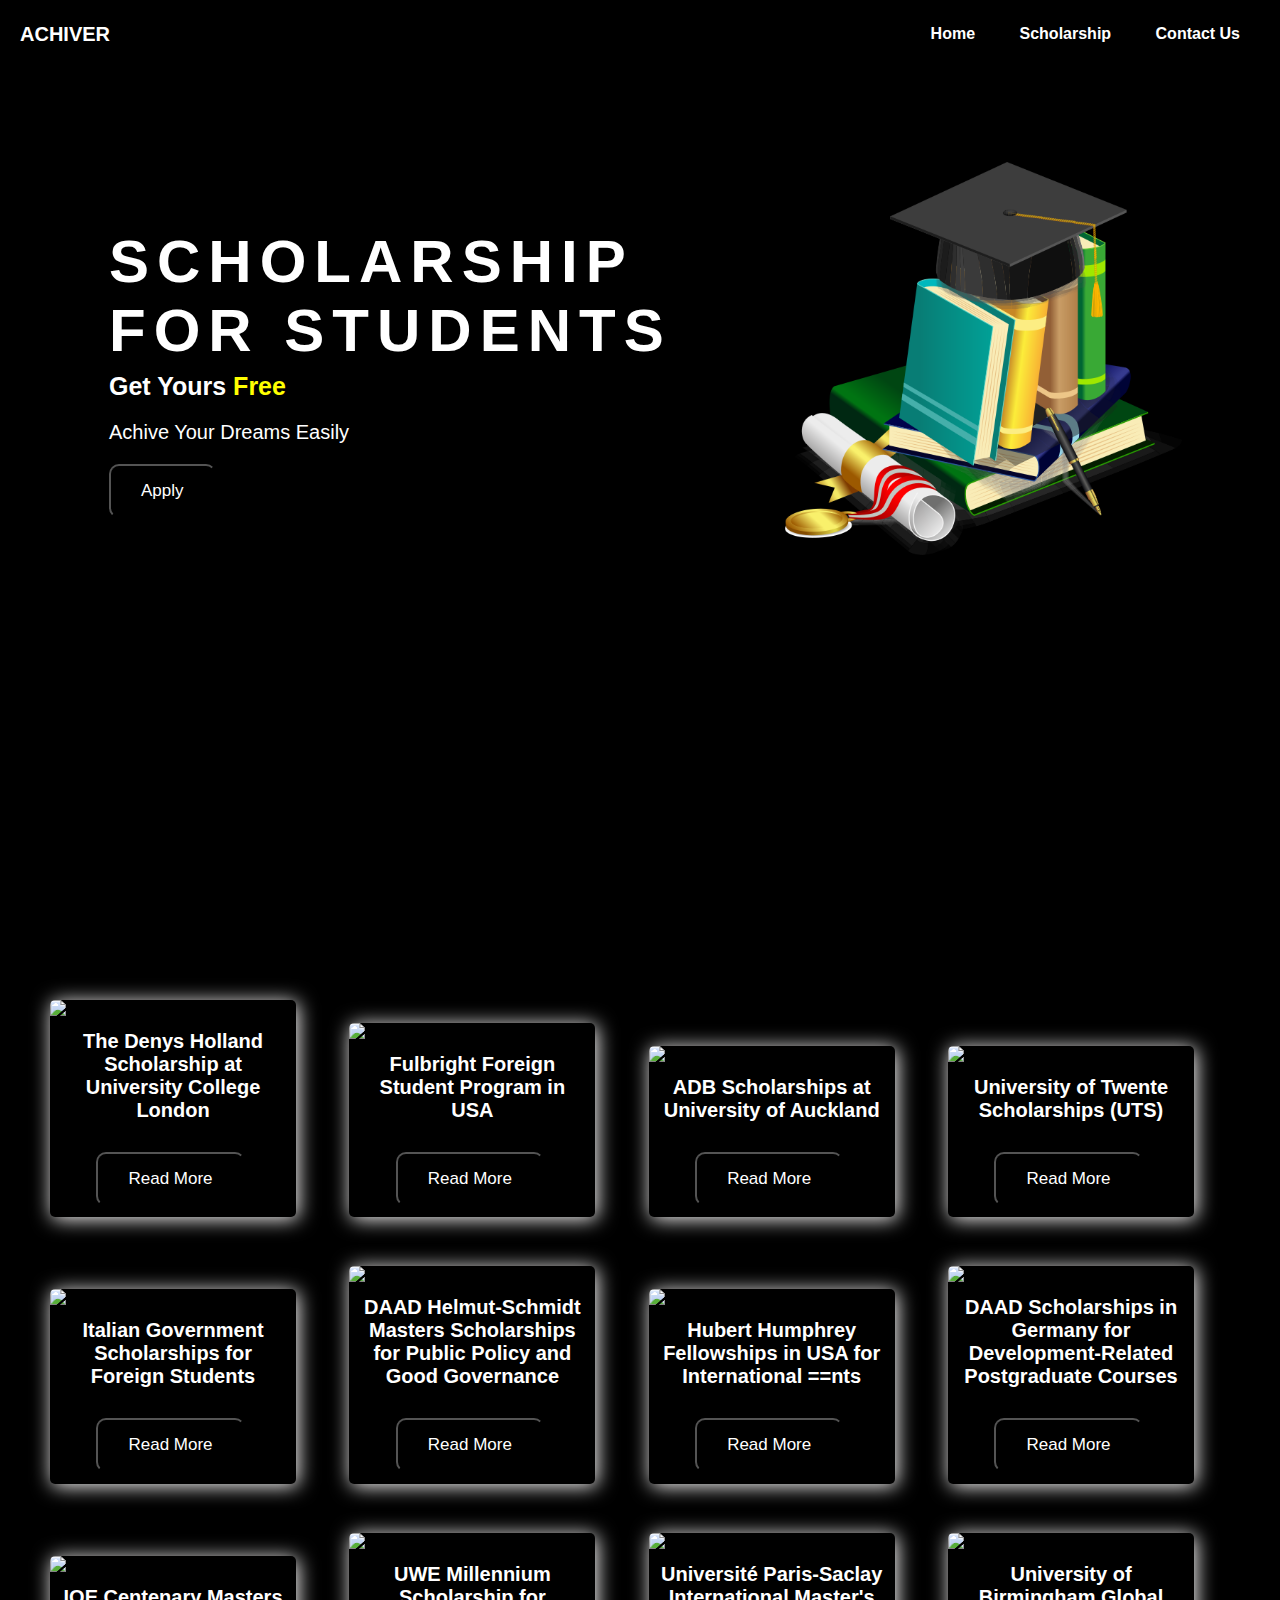
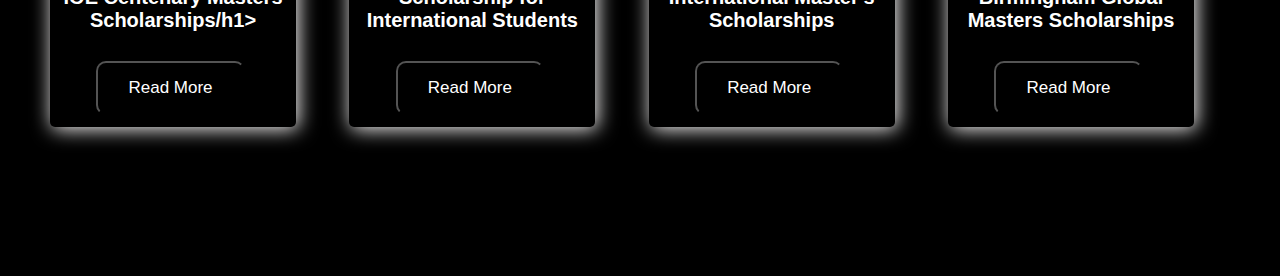
==== index.html @ 5ccf2d39 "Add files via upload" ====
<!DOCTYPE html>
<html lang="en">
<head>
    <meta charset="UTF-8">
    <meta http-equiv="X-UA-Compatible" content="IE=edge">
    <meta name="viewport" content="width=device-width, initial-scale=1.0">
    <title>ACHIVER</title>
    <link rel="stylesheet" href="style.css">
</head>
<body> 
   <section id="home">
      <header>
         <h1>ACHIVER</h1>
         <nav>
            <li><a href="#home">Home</a></li>
            <li><a href="#card">Scholarship</a></li>
            <li><a href="https://forms.gle/FqSsQcd9R3EGb4GbA">Contact Us</a></li>
         </nav>
      </header>

   
      <div class="main">
         <div class="content">
               <h1>SCHOLARSHIP FOR STUDENTS</h1>
               <h3>Get Yours <span>Free</span></h3>
               <p>Achive Your Dreams Easily</p>
               
               <a href="#card"><button>Apply</button></a>
         </div>
         <div class="image1">
               <img src= "img.png" alt="book and pens">
         </div>
      </div>
   </section>
   
   <section id="card">
        <div class="main2">

            <!--cards -->
           
            <div class="card">
               <div class="image">
                  <img src="C:\My folder\HNDIT\sem 2\ICT Group project\Project\Rifna\pictures\pexels-craig-adderley-2566121.jpg">
               </div>
               <div class="title">
                  <h1> The Denys Holland Scholarship at University College London</h1>
               </div>
               <div class="des">
                  <p></p>
                  <a href="https://forms.gle/x8vrvVKydFJWg5id7"><button>Read More</button></a>
               </div>
            </div>

           <!--cards -->
           
            <div class="card">
               <div class="image">
                  <img src="C:\My folder\HNDIT\sem 2\ICT Group project\Project\Rifna\pictures\pexels-pixabay-247823.jpg">
               </div>
               <div class="title">
                  <h1>Fulbright Foreign Student Program in USA</h1>
               </div>
               <div class="des">
                  <p></p>
                  <a href="https://forms.gle/K141Pnxhgbjwf77E9"><button>Read More</button></a>
               </div>
            </div>

           <!--cards -->
           
            <div class="card">
               <div class="image">
                  <img src="C:\My folder\HNDIT\sem 2\ICT Group project\Project\Rifna\pictures\pexels-pixabay-207684.jpg">
               </div>
               <div class="title">
                  <h1>ADB Scholarships at University of Auckland</h1>
               </div>
               <div class="des">
                  <p></p>
                  <a href="https://forms.gle/eJCB7kLwJe9tC6fm9"><button>Read More</button></a>
               </div>
            </div>

           <!--cards -->
           
           <div class="card">
               <div class="image">
                  <img src="C:\My folder\HNDIT\sem 2\ICT Group project\Project\Rifna\pictures\pexels-pixabay-159213.jpg">
               </div>
               <div class="title">
                  <h1>University of Twente Scholarships (UTS)</h1>
               </div>
               <div class="des">
                  <p></p>
                  <a href="https://forms.gle/JPq25HngLewQghFS8"><button>Read More</button></a>
               </div>
           </div>

           <!--cards -->
           
           <div class="card">
               <div class="image">
                  <img src="C:\My folder\HNDIT\sem 2\ICT Group project\Project\Rifna\pictures\pexels-pixabay-159490.jpg">
               </div>
               <div class="title">
                  <h1>Italian Government Scholarships for Foreign Students</h1>
               </div>
               <div class="des">
                  <p></p>
                  <a href="https://forms.gle/JKptA4RVphsEEaKv7"><button>Read More</button></a>
               </div>
           </div>

           <!--cards -->
           
           <div class="card">
               <div class="image">
                  <img src="C:\My folder\HNDIT\sem 2\ICT Group project\Project\Rifna\pictures\pexels-pixabay-207692.jpg">
               </div>
               <div class="title">
                  <h1>DAAD Helmut-Schmidt Masters Scholarships for Public Policy and Good Governance</h1>
               </div>
               <div class="des">
                  <p></p>
                  <a href="https://forms.gle/eaFWjppP2NUsGxjd9"><button>Read More</button></a>
               </div>
           </div>

           <!--cards -->
           
           <div class="card"> 
               <div class="image">
                  <img src="C:\My folder\HNDIT\sem 2\ICT Group project\Project\Rifna\pictures\pexels-shoeb-khan-2973323.jpg">
               </div>
               <div class="title">
                  <h1>Hubert Humphrey Fellowships in USA for International ==nts</h1>
               </div>
               <div class="des">
                  <p></p>
                  <a href="https://forms.gle/k47ViGnQ2Jyd8R6Y6"><button>Read More</button></a>
               </div>
           </div>

           <!--cards -->
           
           <div class="card">
               <div class="image">
                  <img src="C:\My folder\HNDIT\sem 2\ICT Group project\Project\Rifna\pictures\pexels-matthis-volquardsen-2305098.jpg">
               </div>
               <div class="title">
                  <h1>DAAD Scholarships in Germany for Development-Related Postgraduate Courses</h1>
               </div>
               <div class="des">
                  <p></p>
                  <a href="https://forms.gle/6DfHxLEMcLcKURfH7"><button>Read More</button></a>
               </div>
           </div>
         <!--cards -->
           
            <div class="card">
               <div class="image">
                  <img src="C:\My folder\HNDIT\sem 2\ICT Group project\Project\Rifna\pictures\pexels-craig-adderley-2566121.jpg">
               </div>
               <div class="title">
                  <h1>IOE Centenary Masters Scholarships/h1>
               </div>
               <div class="des">
                  <p></p>
                  <a href="https://forms.gle/N9RzT3d1SdvV1Dzk9"><button>Read More</button></a>
               </div>
            </div>

           <!--cards -->
           
            <div class="card">
               <div class="image">
                  <img src="C:\My folder\HNDIT\sem 2\ICT Group project\Project\Rifna\pictures\pexels-pixabay-247823.jpg">
               </div>
               <div class="title">
                  <h1>UWE Millennium Scholarship for International Students</h1>
               </div>
               <div class="des">
                  <p></p>
                  <a href="https://forms.gle/FjS8UEMyVQNfQNfV9"><button>Read More</button></a>
               </div>
            </div>

           <!--cards -->
           
            <div class="card">
               <div class="image">
                  <img src="C:\My folder\HNDIT\sem 2\ICT Group project\Project\Rifna\pictures\pexels-pixabay-207684.jpg">
               </div>
               <div class="title">
                  <h1>Université Paris-Saclay International Master's Scholarships</h1>
               </div>
               <div class="des">
                  <p></p>
                  <a href="https://forms.gle/ArTeb3mCtB26G8mF7"><button>Read More</button></a>
               </div>
            </div>

           <!--cards -->
           
           <div class="card">
               <div class="image">
                  <img src="C:\My folder\HNDIT\sem 2\ICT Group project\Project\Rifna\pictures\pexels-pixabay-159213.jpg">
               </div>
               <div class="title">
                  <h1>University of Birmingham Global Masters Scholarships</h1>
               </div>
               <div class="des">
                  <p></p>
                  <a href="https://forms.gle/oREYivqZHuNFFX9x8"><button>Read More</button></a>
               </div>
           </div>
         </div>
      </section>    
    
</body>
</html>
---- style.css ----
*{
    margin: 0;
    padding: 0;
    box-sizing: border-box;
    cursor: pointer;
    font-family: sans-serif;
}

html{
    scroll-behavior: smooth;
}

body{
    width: 100%;
    min-height: 100vh;
    background: black;
    overflow-x: hidden;
    
}
header{
    position: fixed;
    top: 0;
    left: 0;
    width: 100%;
    display: flex;
    justify-content: space-between;
    color: white; 
    align-items: center;
    padding:15px 20px;
    background-color: black;
}
nav li{
    display: inline-block;
    margin: 10px 20px;
    font-weight: 600;
     
}
header nav li a{
    text-decoration: none;
    color: white;
   
}

section{
    width: 100%;
    height: 100vh;
    align-items: center;   
    
}
#home .main{
    display: flex;
    margin: 50px;  
}
.content{
    width: 60%;
    margin-top: 15%;
    margin-left: 5%;
    color: white;
}
.content h1{
    font-size: 60px;
    margin-bottom: 1%;
    letter-spacing: 8px;
}
.content h3{
    font-size: 25px;
    margin-bottom: 3%;
    font-family: Verdana, Geneva, Tahoma, sans-serif;
}
span{
    color: yellow;
}
.content p{
    font-size: 20px;
    margin-bottom: 3%;
    font-family: Verdana, Geneva, Tahoma, sans-serif;
}
button{
    margin-right: 5px;
    padding:15px 30px;
    background: transparent;
    color: white;
    font-size: 17px;
    border-radius: 10px;
}
button:hover{
    background: rgb(21, 0, 255);
}
.image1{
    width: 40%;
}
.image1 img{
    width: 25rem;
    margin-top: 25%;
}


   .main2{
    margin: 2%;
   }
   
   .card{
        width: 20%;
        display: inline-block;
        box-shadow: 2px 2px 20px rgb(254, 253, 253);
        border-radius: 5px; 
        margin: 2%;
       }
   
   .image img{
     width: 100%;
     border-top-right-radius: 5px;
     border-top-left-radius: 5px;
    }
   
   .title{
     text-align: center;
     padding: 10px;
     color: white; 
    }
   
   h1{
     font-size: 20px;
    }
   
   .des{
     padding: 2px;
     text-align: center;
     color: white;
     padding-top: 4%;
     border-bottom-right-radius: 5px;
     border-bottom-left-radius: 5px;
   }

   .des button{
    margin-top: 4%;
    margin-bottom: 4%;
   }
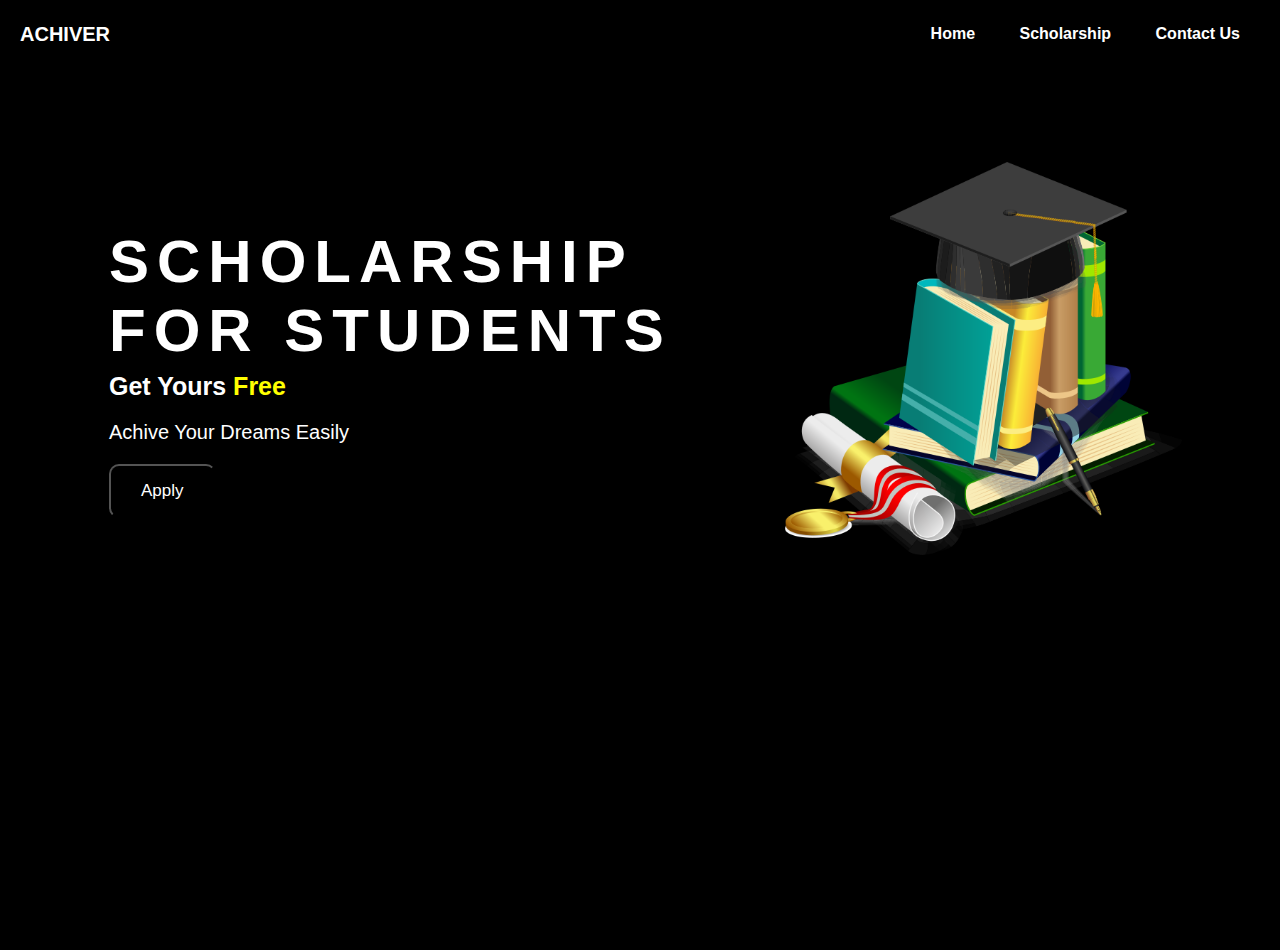
==== commit 9fd27645: "2nd update" ====
--- a/index.html
+++ b/index.html
@@ -31,191 +31,7 @@
                <img src= "img.png" alt="book and pens">
          </div>
       </div>
-   </section>
-   
-   <section id="card">
-        <div class="main2">
-
-            <!--cards -->
-           
-            <div class="card">
-               <div class="image">
-                  <img src="C:\My folder\HNDIT\sem 2\ICT Group project\Project\Rifna\pictures\pexels-craig-adderley-2566121.jpg">
-               </div>
-               <div class="title">
-                  <h1> The Denys Holland Scholarship at University College London</h1>
-               </div>
-               <div class="des">
-                  <p></p>
-                  <a href="https://forms.gle/x8vrvVKydFJWg5id7"><button>Read More</button></a>
-               </div>
-            </div>
-
-           <!--cards -->
-           
-            <div class="card">
-               <div class="image">
-                  <img src="C:\My folder\HNDIT\sem 2\ICT Group project\Project\Rifna\pictures\pexels-pixabay-247823.jpg">
-               </div>
-               <div class="title">
-                  <h1>Fulbright Foreign Student Program in USA</h1>
-               </div>
-               <div class="des">
-                  <p></p>
-                  <a href="https://forms.gle/K141Pnxhgbjwf77E9"><button>Read More</button></a>
-               </div>
-            </div>
-
-           <!--cards -->
-           
-            <div class="card">
-               <div class="image">
-                  <img src="C:\My folder\HNDIT\sem 2\ICT Group project\Project\Rifna\pictures\pexels-pixabay-207684.jpg">
-               </div>
-               <div class="title">
-                  <h1>ADB Scholarships at University of Auckland</h1>
-               </div>
-               <div class="des">
-                  <p></p>
-                  <a href="https://forms.gle/eJCB7kLwJe9tC6fm9"><button>Read More</button></a>
-               </div>
-            </div>
-
-           <!--cards -->
-           
-           <div class="card">
-               <div class="image">
-                  <img src="C:\My folder\HNDIT\sem 2\ICT Group project\Project\Rifna\pictures\pexels-pixabay-159213.jpg">
-               </div>
-               <div class="title">
-                  <h1>University of Twente Scholarships (UTS)</h1>
-               </div>
-               <div class="des">
-                  <p></p>
-                  <a href="https://forms.gle/JPq25HngLewQghFS8"><button>Read More</button></a>
-               </div>
-           </div>
-
-           <!--cards -->
-           
-           <div class="card">
-               <div class="image">
-                  <img src="C:\My folder\HNDIT\sem 2\ICT Group project\Project\Rifna\pictures\pexels-pixabay-159490.jpg">
-               </div>
-               <div class="title">
-                  <h1>Italian Government Scholarships for Foreign Students</h1>
-               </div>
-               <div class="des">
-                  <p></p>
-                  <a href="https://forms.gle/JKptA4RVphsEEaKv7"><button>Read More</button></a>
-               </div>
-           </div>
-
-           <!--cards -->
-           
-           <div class="card">
-               <div class="image">
-                  <img src="C:\My folder\HNDIT\sem 2\ICT Group project\Project\Rifna\pictures\pexels-pixabay-207692.jpg">
-               </div>
-               <div class="title">
-                  <h1>DAAD Helmut-Schmidt Masters Scholarships for Public Policy and Good Governance</h1>
-               </div>
-               <div class="des">
-                  <p></p>
-                  <a href="https://forms.gle/eaFWjppP2NUsGxjd9"><button>Read More</button></a>
-               </div>
-           </div>
-
-           <!--cards -->
-           
-           <div class="card"> 
-               <div class="image">
-                  <img src="C:\My folder\HNDIT\sem 2\ICT Group project\Project\Rifna\pictures\pexels-shoeb-khan-2973323.jpg">
-               </div>
-               <div class="title">
-                  <h1>Hubert Humphrey Fellowships in USA for International ==nts</h1>
-               </div>
-               <div class="des">
-                  <p></p>
-                  <a href="https://forms.gle/k47ViGnQ2Jyd8R6Y6"><button>Read More</button></a>
-               </div>
-           </div>
-
-           <!--cards -->
-           
-           <div class="card">
-               <div class="image">
-                  <img src="C:\My folder\HNDIT\sem 2\ICT Group project\Project\Rifna\pictures\pexels-matthis-volquardsen-2305098.jpg">
-               </div>
-               <div class="title">
-                  <h1>DAAD Scholarships in Germany for Development-Related Postgraduate Courses</h1>
-               </div>
-               <div class="des">
-                  <p></p>
-                  <a href="https://forms.gle/6DfHxLEMcLcKURfH7"><button>Read More</button></a>
-               </div>
-           </div>
-         <!--cards -->
-           
-            <div class="card">
-               <div class="image">
-                  <img src="C:\My folder\HNDIT\sem 2\ICT Group project\Project\Rifna\pictures\pexels-craig-adderley-2566121.jpg">
-               </div>
-               <div class="title">
-                  <h1>IOE Centenary Masters Scholarships/h1>
-               </div>
-               <div class="des">
-                  <p></p>
-                  <a href="https://forms.gle/N9RzT3d1SdvV1Dzk9"><button>Read More</button></a>
-               </div>
-            </div>
-
-           <!--cards -->
-           
-            <div class="card">
-               <div class="image">
-                  <img src="C:\My folder\HNDIT\sem 2\ICT Group project\Project\Rifna\pictures\pexels-pixabay-247823.jpg">
-               </div>
-               <div class="title">
-                  <h1>UWE Millennium Scholarship for International Students</h1>
-               </div>
-               <div class="des">
-                  <p></p>
-                  <a href="https://forms.gle/FjS8UEMyVQNfQNfV9"><button>Read More</button></a>
-               </div>
-            </div>
-
-           <!--cards -->
-           
-            <div class="card">
-               <div class="image">
-                  <img src="C:\My folder\HNDIT\sem 2\ICT Group project\Project\Rifna\pictures\pexels-pixabay-207684.jpg">
-               </div>
-               <div class="title">
-                  <h1>Université Paris-Saclay International Master's Scholarships</h1>
-               </div>
-               <div class="des">
-                  <p></p>
-                  <a href="https://forms.gle/ArTeb3mCtB26G8mF7"><button>Read More</button></a>
-               </div>
-            </div>
-
-           <!--cards -->
-           
-           <div class="card">
-               <div class="image">
-                  <img src="C:\My folder\HNDIT\sem 2\ICT Group project\Project\Rifna\pictures\pexels-pixabay-159213.jpg">
-               </div>
-               <div class="title">
-                  <h1>University of Birmingham Global Masters Scholarships</h1>
-               </div>
-               <div class="des">
-                  <p></p>
-                  <a href="https://forms.gle/oREYivqZHuNFFX9x8"><button>Read More</button></a>
-               </div>
-           </div>
-         </div>
-      </section>    
+   </section>    
     
 </body>
 </html>
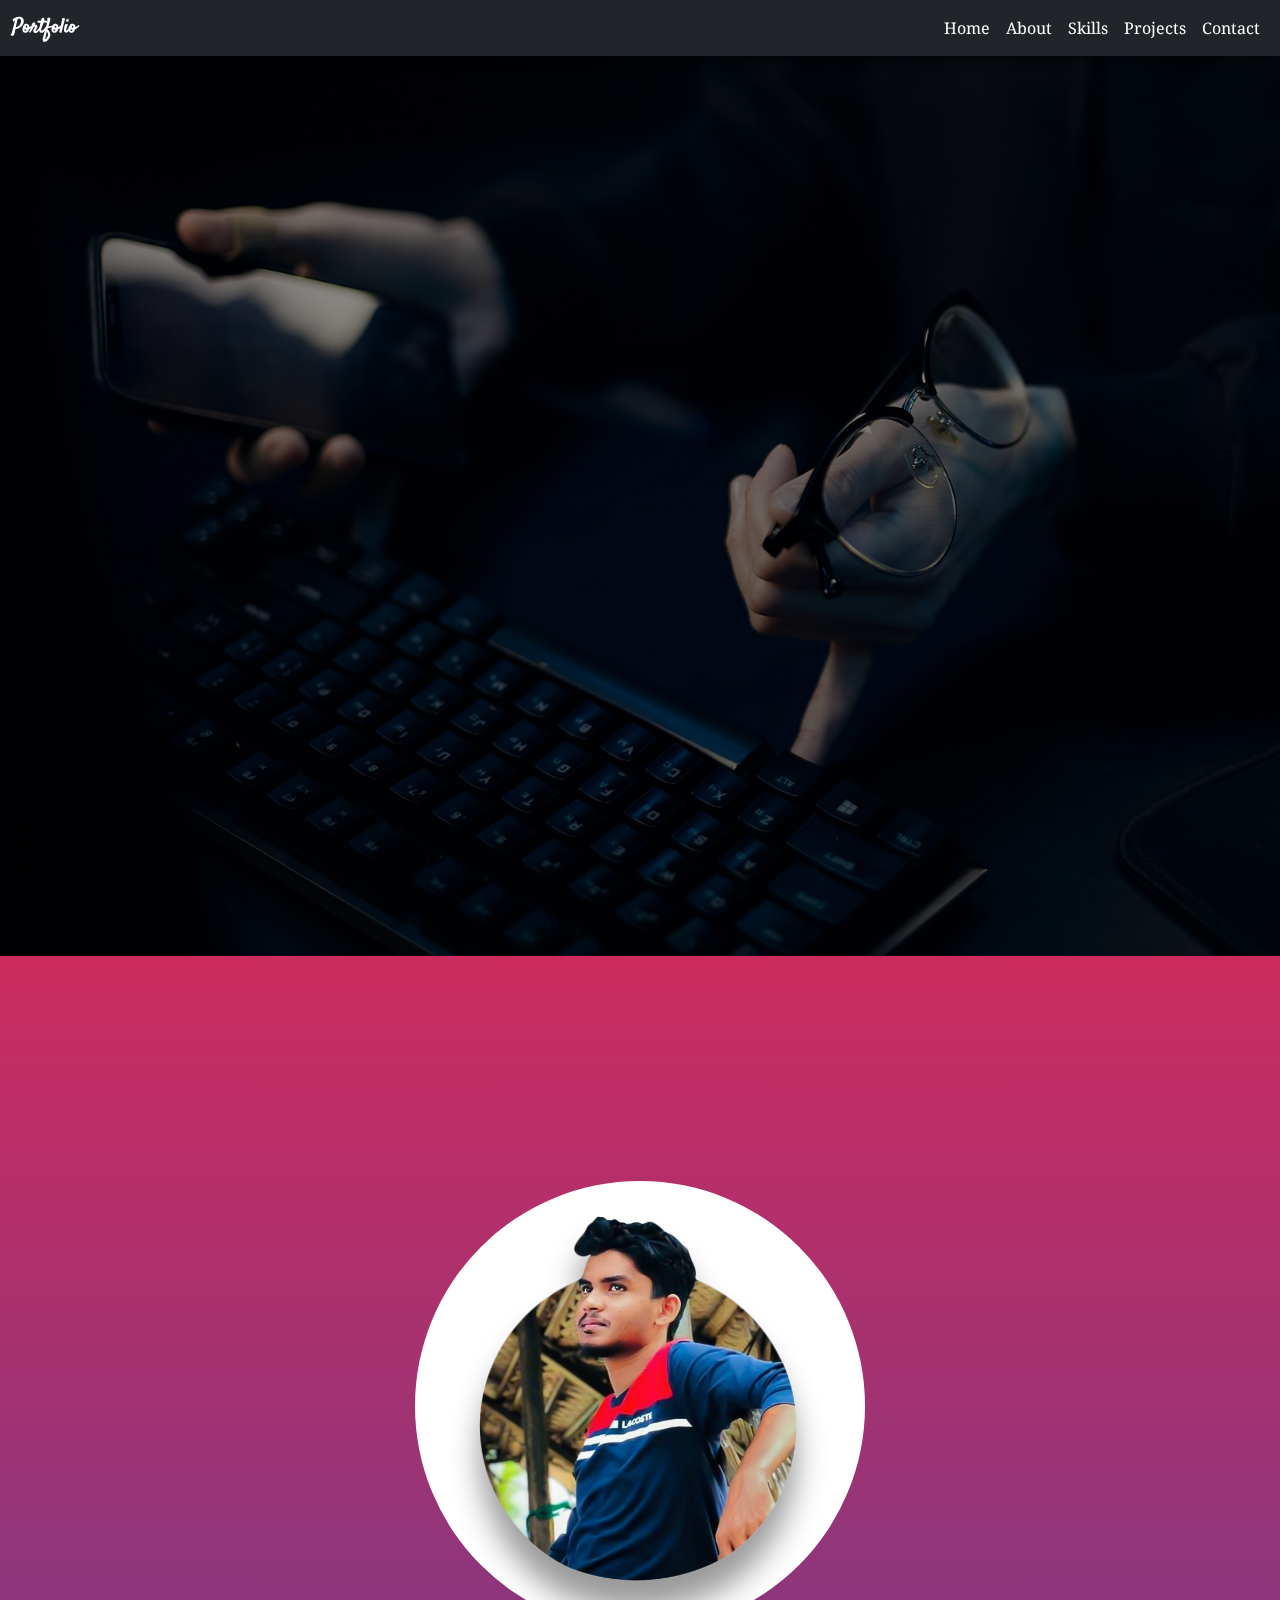
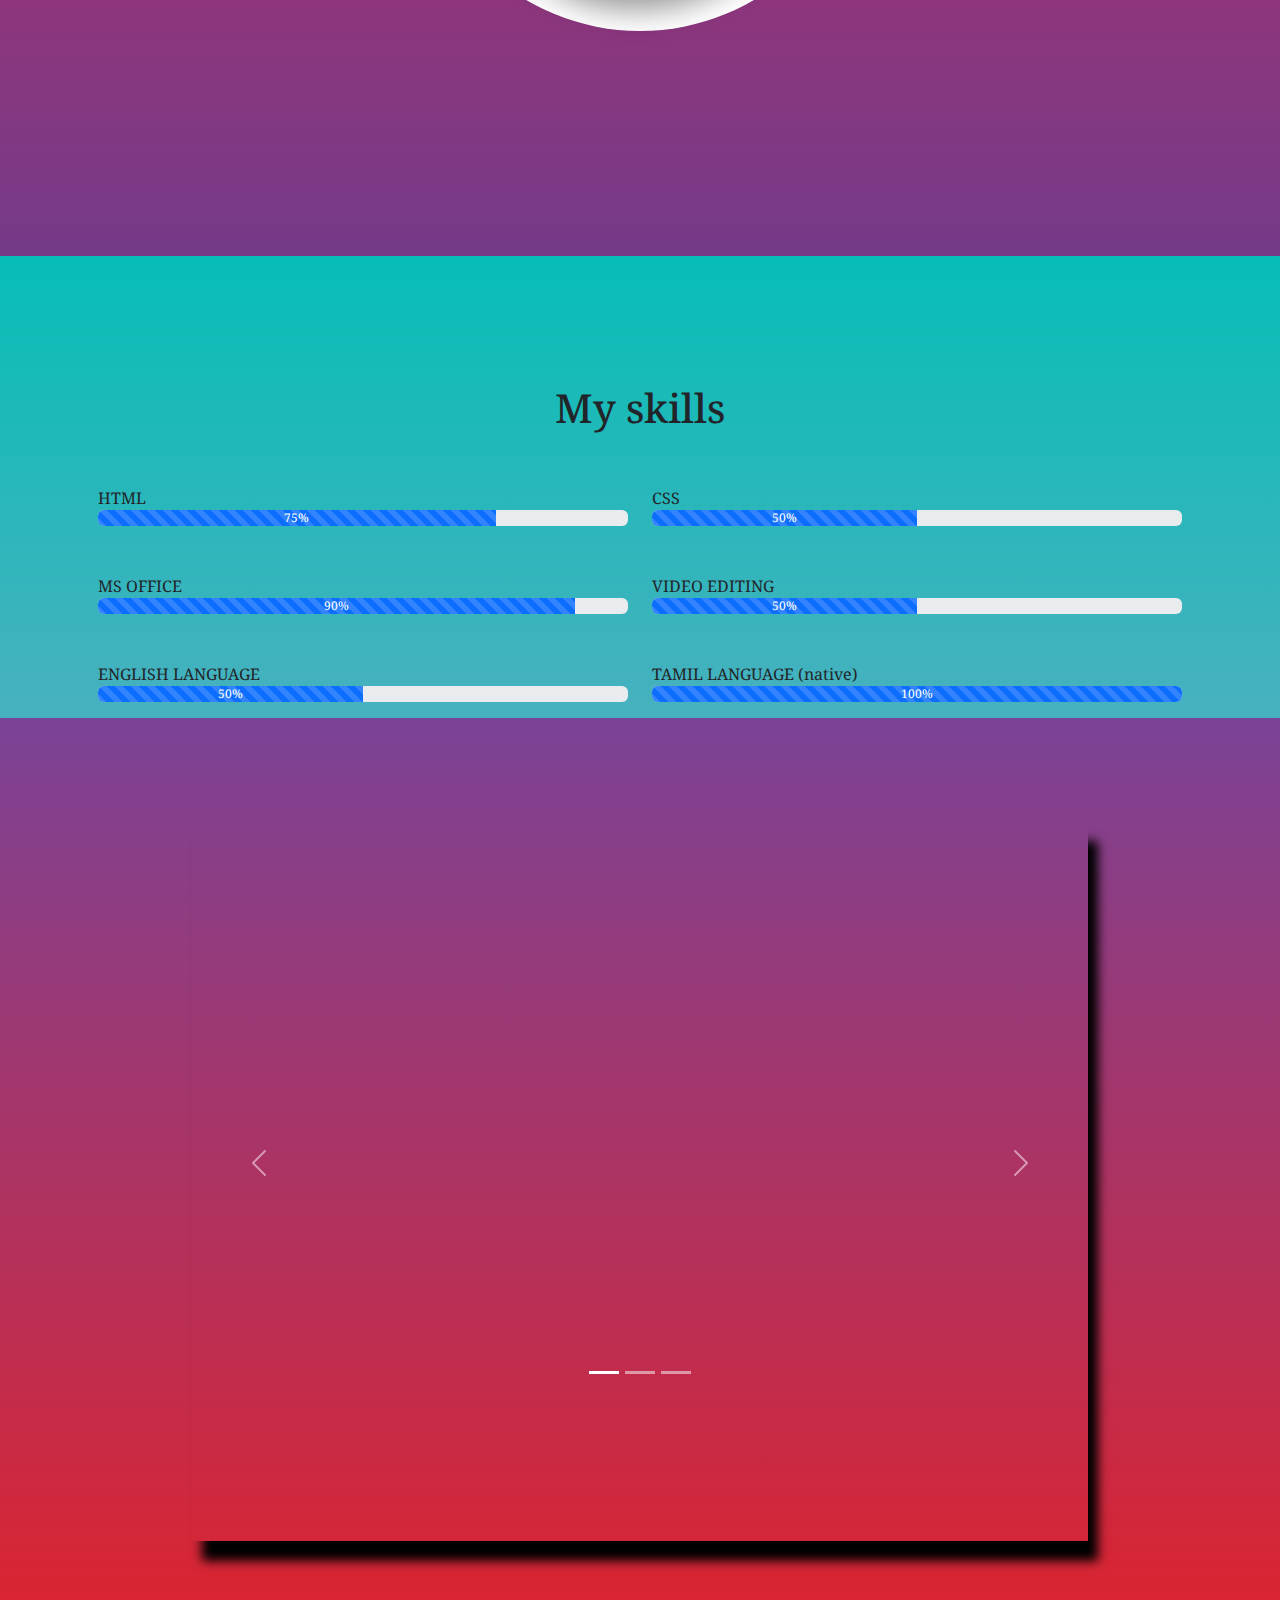
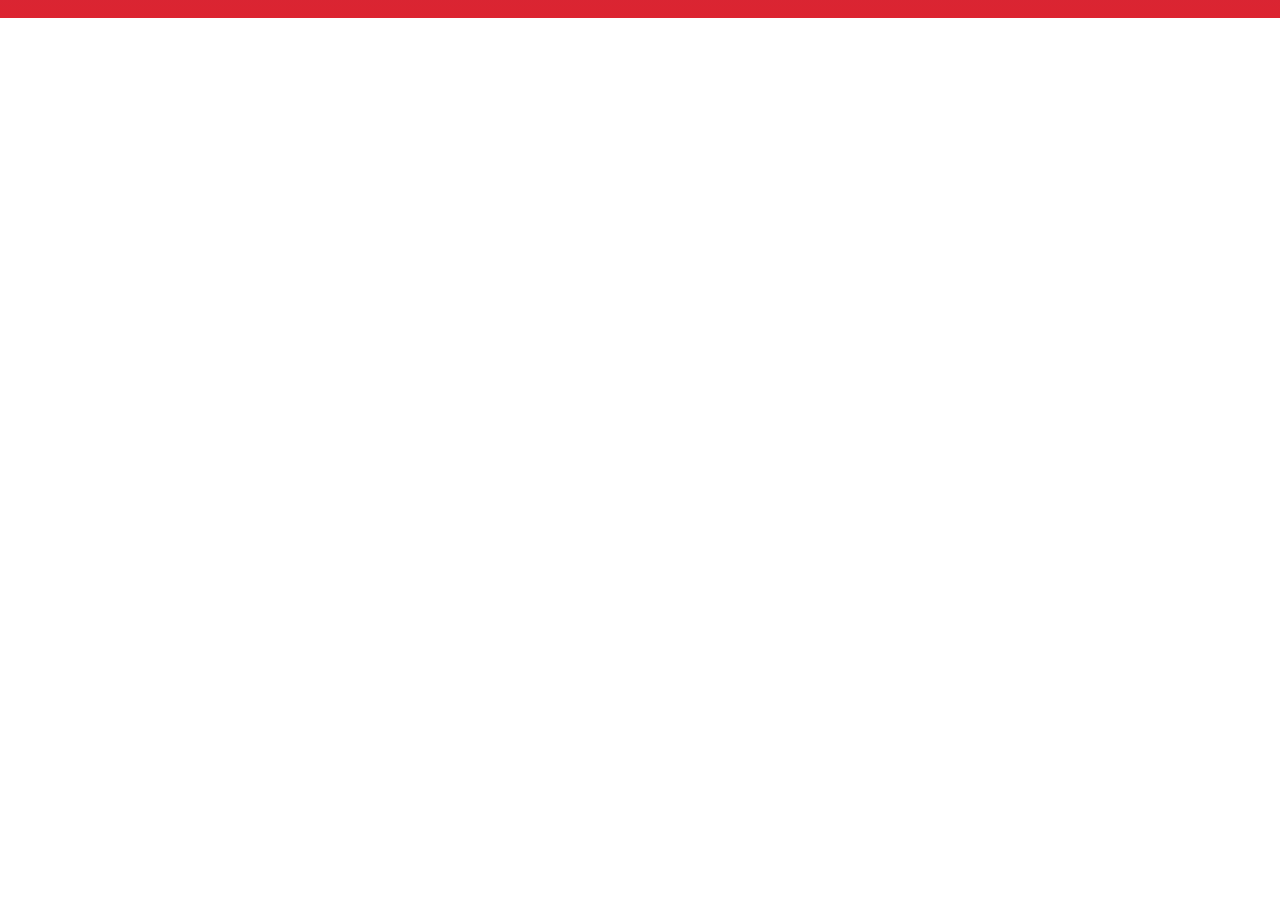
==== commit 70ffdade: "Add files via upload" ====
--- a/index.html
+++ b/index.html
@@ -4,34 +4,168 @@
     <meta charset="UTF-8">
     <meta http-equiv="X-UA-Compatible" content="IE=edge">
     <meta name="viewport" content="width=device-width, initial-scale=1.0">
-    <title>ACHIVER</title>
-    <link rel="stylesheet" href="style.css">
+    <!-- Tittle -->
+    <title>portfolio</title>
+    <!-- link CSS -->
+    <link rel="stylesheet" href="style.css"> 
+    <!-- Bootstrap CSS -->
+    <link href="https://cdn.jsdelivr.net/npm/bootstrap@5.2.0-beta1/dist/css/bootstrap.min.css" rel="stylesheet">
 </head>
-<body> 
-   <section id="home">
-      <header>
-         <h1>ACHIVER</h1>
-         <nav>
-            <li><a href="#home">Home</a></li>
-            <li><a href="#card">Scholarship</a></li>
-            <li><a href="https://forms.gle/FqSsQcd9R3EGb4GbA">Contact Us</a></li>
-         </nav>
-      </header>
+<body>
+    <!-- JavaScript Bundle with Popper -->
+    <script src="https://cdn.jsdelivr.net/npm/bootstrap@5.2.0-beta1/dist/js/bootstrap.bundle.min.js"></script>
 
-   
-      <div class="main">
-         <div class="content">
-               <h1>SCHOLARSHIP FOR STUDENTS</h1>
-               <h3>Get Yours <span>Free</span></h3>
-               <p>Achive Your Dreams Easily</p>
-               
-               <a href="#card"><button>Apply</button></a>
-         </div>
-         <div class="image1">
-               <img src= "img.png" alt="book and pens">
-         </div>
-      </div>
-   </section>    
+    <!--Navebar-->
+    
+    <nav class="navbar navbar-expand-lg navbar-dark bg-dark">
+        <div class="container-fluid">
+          <a class="navbar-brand" href="#">Portfolio</a>
+          <button class="navbar-toggler" type="button" data-bs-toggle="collapse" data-bs-target="#navbarSupportedContent" aria-controls="navbarSupportedContent" aria-expanded="false" aria-label="Toggle navigation">
+            <span class="navbar-toggler-icon"></span>
+          </button>
+          <div class="collapse navbar-collapse " id="navbarSupportedContent">
+                <ul class="navbar-nav ms-auto mb-2 mb-lg-0">
+                     <li class="nav-item">
+                        <a class="nav-link"  href="#home">Home</a>
+                    </li>
+                    <li class="nav-item">
+                        <a class="nav-link" href="#about">About</a>
+                    </li>
+                     <li class="nav-item">
+                         <a class="nav-link"  href="#skill">Skills</a>
+                    </li>
+                    <li class="nav-item">
+                         <a class="nav-link"  href="#project">Projects</a>
+                    </li>
+                    <li class="nav-item">
+                         <a class="nav-link"  href="#Contact">Contact</a>
+                    </li>
+                 </ul> 
+          </div>
+        </div>
+      </nav>
+    
+
+      <!--Home section-->
+      <section id="home">
+        <p class="text-center">I am <span class="word-break">Mohamed Rifky</span></p>
+        <p class="text-center">I am a <span class="word-color">Student</span></p>
+        <p class="text-center">I am a <span class="word-color">Freelancer</span></p>
+        <p class="text-center">I am a <span class="word-color">Youtuber</span></p>
+        <p class="text-center">I am a <span class="word-color">Web Developer</span></p>
+        <p class="text-center">I am <span class="word-color">Mohamed Rifky</span></p>
+        <p class="text-center">I am a <span class="word-color">Student</span></p>
+        <p class="text-center">I am a <span class="word-color">Freelancer</span></p>
+        <p class="text-center">I am a <span class="word-color">Youtuber</span></p>
+        <p class="text-center">I am a <span class="word-color">Web Developer</span></p>
+        <p class="text-center">I am <span class="word-color">Mohamed Rifky</span></p>
+        <p class="text-center">I am a <span class="word-color">Student</span></p>
+        <p class="text-center">I am a <span class="word-color">Freelancer</span></p>
+        <p class="text-center">I am a <span class="word-color">Youtuber</span></p>
+        <p class="text-center">I am a <span class="word-color">Web Developer</span></p>
+      </section>
+
+      <!--about section-->
+      <section id="about">
+          <div class="circle">
+            <img src="me.png">
+            <div class="content">
+              <h1>ABOUT ME</h1>
+              <P>Hello there 👋🏻 My name is Rifky, Being a SLIATE student at Hardy Advance Technological Institute-Ampara. Doing HNDIT in 2022. I am having multi-expert-level skills in Digital works for almost 8 years (from school days). Learning Web Developmet.</P>
+            </div>
+          </div>
+           
+          
+      </section>
+
+      <!--skill section-->
+      <section id="skill">
+        <h1 class="text-center">My skills</h1>
+        <div class="container">
+
+          <div class="row p-lg-3 p-0 mb-lg-3 mb-0">
+            <div class="col-lg-6 col-sm-6 col-md-6 col-12 " id="skill-col">
+              <label>HTML</label>
+              <div class="progress">
+                <div class="progress-bar progress-bar-striped progress-bar-animated" role="progressbar"  style="width: 75%">75%</div>
+              </div>
+            </div>
+            <div class="col-lg-6 col-sm-6 col-md-6 col-12" id="skill-col">
+              <label>CSS</label>
+              <div class="progress">
+                <div class="progress-bar progress-bar-striped progress-bar-animated" role="progressbar"  style="width: 50%">50%</div>
+              </div>
+            </div>
+          </div>
+
+          <div class="row p-lg-3 p-0 mb-lg-3 mb-0">
+            <div class="col-lg-6 col-sm-6 col-md-6 col-12 " id="skill-col">
+              <label>MS OFFICE</label>
+              <div class="progress">
+                <div class="progress-bar progress-bar-striped progress-bar-animated" role="progressbar"  style="width: 90%">90%</div>
+              </div>
+            </div>
+            <div class="col-lg-6 col-sm-6 col-md-6 col-12 "id="skill-col">
+              <label>VIDEO EDITING</label>
+              <div class="progress">
+                <div class="progress-bar progress-bar-striped progress-bar-animated" role="progressbar"  style="width: 50%">50%</div>
+              </div>
+            </div>
+          </div>
+
+          <div class="row p-lg-3 p-0 mb-lg-3 mb-0">
+            <div class="col-lg-6 col-sm-6 col-md-6 col-12" id="skill-col">
+              <label>ENGLISH LANGUAGE</label>
+              <div class="progress">
+                <div class="progress-bar progress-bar-striped progress-bar-animated" role="progressbar"  style="width: 50%">50%</div>
+              </div>
+            </div>
+            <div class="col-lg-6 col-sm-6 col-md-6 col-12 " id="skill-col">
+              <label>TAMIL LANGUAGE (native)</label>
+              <div class="progress">
+                <div class="progress-bar progress-bar-striped progress-bar-animated" role="progressbar"  style="width: 100%">100%</div>
+              </div>
+            </div>
+          </div>
+        </div>
+      </section>
+
+      <!--project section-->
+      <section id="project">
+        <div id="carouselExampleIndicators" class="carousel slide" data-bs-ride="true">
+          <div class="carousel-indicators" id="carousel-ind">
+            <button type="button" data-bs-target="#carouselExampleIndicators" 
+            data-bs-slide-to="0" class="active" aria-current="true"></button>
+            <button type="button" data-bs-target="#carouselExampleIndicators" 
+            data-bs-slide-to="1"></button>
+            <button type="button" data-bs-target="#carouselExampleIndicators" 
+            data-bs-slide-to="2"></button>
+          </div>
+          <div class="carousel-inner">
+            <div class="carousel-item active">
+              <iframe src="https://www.youtube.com/embed/YtgxPNCbnto"  allowfullscreen></iframe>
+            </div>
+            <div class="carousel-item">
+              <iframe src="https://www.youtube.com/embed/eSC_PkMF4I8"  allowfullscreen></iframe>
+            </div>
+            <div class="carousel-item">
+              <iframe src="https://www.youtube.com/embed/_nxq3zPfpFU"  allowfullscreen></iframe>
+            </div>
+          </div>
+          <button class="carousel-control-prev" type="button" data-bs-target="#carouselExampleIndicators" data-bs-slide="prev">
+            <span class="carousel-control-prev-icon" aria-hidden="true"></span>
+            <span class="visually-hidden">Previous</span>
+          </button>
+          <button class="carousel-control-next" type="button" data-bs-target="#carouselExampleIndicators" data-bs-slide="next" >
+            <span class="carousel-control-next-icon" aria-hidden="true"></span>
+            <span class="visually-hidden">Next</span>
+          </button>
+        </div>
+      </section>
+      
+      <section id="Contact">
+        <iframe src="https://docs.google.com/forms/d/e/1FAIpQLSefhDWXjpbVqQQwbSnCYs8-h_iO6uHkcIzUYM30A7NuMTpC1w/viewform?embedded=true" width="100%" height="100%" frameborder="0" marginheight="0" marginwidth="0">Loading…</iframe>
+      </section>
     
 </body>
-</html>
+</html>--- a/style.css
+++ b/style.css
@@ -1,141 +1,605 @@
+@import url('https://fonts.googleapis.com/css2?family=Satisfy&family=Ubuntu&display=swap');
+@import url('https://fonts.googleapis.com/css2?family=Noto+Serif&display=swap');
 *{
+    
     margin: 0;
     padding: 0;
     box-sizing: border-box;
-    cursor: pointer;
-    font-family: sans-serif;
-}
-
-html{
-    scroll-behavior: smooth;
-}
-
-body{
+    font-family: 'Noto Serif', serif;
+}
+
+nav{
     width: 100%;
-    min-height: 100vh;
-    background: black;
-    overflow-x: hidden;
-    
-}
-header{
-    position: fixed;
+    position: sticky !important;
+    left: 0;
     top: 0;
-    left: 0;
-    width: 100%;
-    display: flex;
-    justify-content: space-between;
-    color: white; 
-    align-items: center;
-    padding:15px 20px;
-    background-color: black;
-}
-nav li{
-    display: inline-block;
-    margin: 10px 20px;
+    box-shadow: 0px 5px 8px rgba(0, 0, 0, .5);
+    z-index: 10;
+}
+
+.navbar-brand{
     font-weight: 600;
-     
-}
-header nav li a{
-    text-decoration: none;
-    color: white;
-   
-}
+    font-family: 'Satisfy', cursive;
+    font-display: 300px;
+}
+
+.nav-link{
+    color: rgb(255, 255, 255) !important;
+    border-bottom: transparent;
+    
+    
+}
+
+.nav-link:hover{
+    border-bottom: 1px solid white; 
+}
+
+/* Home section*/
 
 section{
     width: 100%;
     height: 100vh;
-    align-items: center;   
-    
-}
-#home .main{
+    
+}
+
+
+
+#home{
+    width: 100%;
+    height: 100vh;
+    background: linear-gradient(rgba(0,0,0,.4),rgba(0,0,0,.6)),url(freelancer.jpg);
+    background-size: cover;
+    background-position: center;
+    background-repeat: no-repeat;
     display: flex;
-    margin: 50px;  
-}
-.content{
-    width: 60%;
-    margin-top: 15%;
-    margin-left: 5%;
+    align-items: center;
     color: white;
-}
-.content h1{
-    font-size: 60px;
-    margin-bottom: 1%;
-    letter-spacing: 8px;
-}
-.content h3{
-    font-size: 25px;
-    margin-bottom: 3%;
-    font-family: Verdana, Geneva, Tahoma, sans-serif;
-}
-span{
+    flex-direction: column;
+
+}
+
+#home p{
+    position: absolute;
+    top: 40%;
+    font-size: 100px;
+    opacity: 0;
+    animation: text 3s ease-in-out;
+    
+}
+
+@keyframes text{
+    50%{
+        opacity: 1;
+    }
+    100%{
+        opacity: 0;
+    }
+}
+
+#home p:nth-child(1){
+    animation-delay: 0s;
+}
+#home p:nth-child(2){
+    animation-delay: 3s;
+}
+#home p:nth-child(3){
+    animation-delay: 6s;
+}
+#home p:nth-child(4){
+    animation-delay: 9s;
+}
+#home p:nth-child(5){
+    animation-delay: 12s;
+}
+#home p:nth-child(6){
+    animation-delay: 15s;
+}
+#home p:nth-child(7){
+    animation-delay: 18s;
+}
+#home p:nth-child(8){
+    animation-delay: 21s;
+}
+#home p:nth-child(9){
+    animation-delay: 24s;
+}
+#home p:nth-child(10){
+    animation-delay: 27s;
+}
+#home p:nth-child(11){
+    animation-delay: 30s;
+}
+#home p:nth-child(12){
+    animation-delay: 33s;
+}
+#home p:nth-child(13){
+    animation-delay: 36s;
+}
+#home p:nth-child(14){
+    animation-delay: 39s;
+}
+#home p:nth-child(15){
+    animation-delay: 42s;
+}
+
+
+#home span{
     color: yellow;
 }
-.content p{
-    font-size: 20px;
-    margin-bottom: 3%;
-    font-family: Verdana, Geneva, Tahoma, sans-serif;
-}
-button{
-    margin-right: 5px;
-    padding:15px 30px;
-    background: transparent;
-    color: white;
-    font-size: 17px;
+
+/*about section*/
+#about{
+    background: linear-gradient(#cc2b5e,#753a88);
+    display: flex;
+    justify-content: center;
+    align-items: center;
+    
+}
+
+.bottom{
+    display: block;
+    position: relative;
+    
+    display: block;
+    top: 40%;
+    left: -20%;
+}
+
+.bottom:hover{
+    opacity: 0;
+}
+
+
+.circle{
+    width: 450px;
+    height: 450px;
+    background: white;
+    border-radius: 50%;
+    position: relative;
+    box-shadow: 0px 0px 0px 0px black;
+    margin-bottom: 8%;
+    margin-top: 8%;
+    transition: 1s;
+    left: 0%;
+}
+
+
+
+.circle img{
+    position: absolute;
+    width: 390px;
+    height: 390px;
+    left: 6.7%;
+    top: 4%;
+    border-radius: 50%;
+    filter: drop-shadow(0px 30px 15px rgba(0, 0, 0,.4));
+    transition: 1s;
+ 
+
+   
+}
+.circle:hover{
+    width: 700px;
+    height: 450px;
     border-radius: 10px;
-}
-button:hover{
-    background: rgb(21, 0, 255);
-}
-.image1{
-    width: 40%;
-}
-.image1 img{
-    width: 25rem;
-    margin-top: 25%;
-}
-
-
-   .main2{
-    margin: 2%;
-   }
+    background: yellow;
+    transition: 1s;
+    opacity: 100%;
    
-   .card{
-        width: 20%;
-        display: inline-block;
-        box-shadow: 2px 2px 20px rgb(254, 253, 253);
-        border-radius: 5px; 
-        margin: 2%;
-       }
+}
+
+.circle:hover img{
+    position: absolute;
+    left: -2%;
+    transition: 1s;
+    opacity: 100%;
+    
+}
+
+.circle:hover .content{
+    position: absolute;
+    top: 20%;
+    right: 0;
+    width: 50%;
+    color: rgb(0, 0, 0);
+    opacity: 1;
+    transition: 2s;
+    
+}
+
+.circle .content{
+    opacity: 0;
+}
+
+/*skill section*/
+
+#skill{
+    padding-top: 10%;
+    background: linear-gradient(#06beb6 , #48b1bf);
+    width: 100%;
+    max-height: fit-content;
+}
+
+#skill .container{
+   margin-top: 3%;
+}
+
+/*project section*/
+
+#project{
+    background: linear-gradient(#7b4397 , #dc2430);
+    display: flex;
+    justify-content: center;
+    align-items: center;
+    padding-top: 2%;
+}
+.carousel{
+    width: 70%;
+    height: 80vh;
+    box-shadow: 10px 20px 10px rgb(0, 0, 0);
+}
+iframe{
+    width: 101%;
+    height: 81vh;
+}
+.carousel button{
+    height: 20%;
+    margin-top: 30vh;
+    }
+#carousel-ind{
+  
+    height: 0%;
+    margin-bottom: 50vh;
    
-   .image img{
-     width: 100%;
-     border-top-right-radius: 5px;
-     border-top-left-radius: 5px;
-    }
+    
+}
+
+/*media screen xxs*/
+
+@media screen and (max-width:380px){
+    #home p{
+        top: 40%;
+        font-size: 50px;
+    }
+    
+    .text-center .word-break{
+        display: block;
+        color: aqua !important;
+    }
+    .text-center .word-color{
+        color: aqua !important ;
+    }
+    /*about section*/
+
+    .circle{
+        width: 280px;
+        height: 280px;
+        position: relative;
+        margin-top: 2%;
+        margin-bottom: 2%;
+
+    }
+    .circle img{
+        position: absolute;
+        width: 250px;
+        height: 250px;
+        left: 5%;
+        top: 0%; 
+        filter: drop-shadow(0px,30px,0px rgba(0, 0, 0,.4));
+
+    }
+    .circle:hover{
+        width: 250px;
+        height: 600px;
+        background:aqua ;
+    }
+    .circle:hover img{
+        left: 1%;
+        top: 0%;
+    }
+    .circle:hover .content{
+        position: absolute;
+        top: 45% ;
+        padding: 10px ;
+        width: 100%;
+        color: rgb(0, 0, 0);
+        opacity: 1;
+        transition: 2s;
+    }
+    
+    .circle .content{
+        opacity: 0;
+    }
+
+    
+
+    /*skill section*/
+
+
+    #skill{
+        padding-top: 10%;
+        padding-bottom: 50vh;
+        
+
+    }
+    #skill .container{
+       padding-bottom: 10%;
+       margin-top: 2%;
+    }  
+
+    #skill-col{
+        padding-top: 5vh;
+    }
+
+    /* project section*/
+
+    .carousel{
+        width: 90%;
+        height: 30vh;
+        box-shadow: 10px 20px 10px rgb(0, 0, 0);
+    }
+    iframe{
+        width: 101%;
+        height: 30vh;
+    }
+    .carousel button{
+        
+        height: 20%;
+        margin-top: 12vh;
+        }
+    #carousel-ind{
+        
+        height: 5%;
+        margin-bottom: 22vh;
+       
+    }
+
+}
+
+
+
+
+/* meadia screen xs*/
+
+@media screen and (max-width:575.98px) and (min-width:381px){
+    #home p{
+        top: 40%;
+        font-size: 50px;
+    }
+    
+    .text-center .word-break{
+        display: block;
+        color: aqua !important;
+    }
+    .text-center .word-color{
+        color: aqua !important;
+    }
+    /*about section*/
+
+    .circle{
+        width: 280px;
+        height: 280px;
+        position: relative;
+        margin-top: 2%;
+        margin-bottom: 2%;
+      
+
+    }
+    .circle img{
+        position: absolute;
+        width: 300px;
+        height: 300px;
+        left: 10%;
+        top: 0%; 
+        filter: drop-shadow(0px,30px,0px rgba(0, 0, 0,.4));
+
+    }
+    .circle:hover{
+        width: 300px;
+        height: 600px;
+        background: aqua;
+    }
+    .circle:hover img{
+        left: 1%;
+        top: 0;
+    }
+    .circle:hover .content{
+        position: absolute;
+        top: 50% ;
+        padding: 10px ;
+        width: 100%;
+        color: rgb(0, 0, 0);
+        opacity: 1;
+        transition: 2s;
+    }
+    
+    .circle .content{
+        opacity: 0;
+    }
+
+    
+
+    /*skill section*/
+
+    #skill{
+        padding-top: 20%;
+        max-height: fit-content;
+
+    }
+    #skill .container{
+        padding-bottom: 6%;
+        margin-top: 2%;
+    } 
+    #skill-col{
+        padding-top: 5vh;
+    }
+    
+    /*project section*/
+    
+
+    .carousel{
+        width: 90%;
+        height: 50vh;
+        box-shadow: 10px 20px 10px rgb(0, 0, 0);
+    }
+    iframe{
+        width: 101%;
+        height: 51vh;
+    }
+    .carousel button{
+      
+        height: 20%;
+        margin-top: 18vh;
+        }
+    #carousel-ind{
+        
+        height: 5%;
+        margin-bottom: 29vh;
+        margin-top: 0%;
+        padding-top: 0%;
+    }
+
+
    
-   .title{
-     text-align: center;
-     padding: 10px;
-     color: white; 
-    }
-   
-   h1{
-     font-size: 20px;
-    }
-   
-   .des{
-     padding: 2px;
-     text-align: center;
-     color: white;
-     padding-top: 4%;
-     border-bottom-right-radius: 5px;
-     border-bottom-left-radius: 5px;
-   }
-
-   .des button{
-    margin-top: 4%;
-    margin-bottom: 4%;
-   }
+}
+
+/* meadia screen sm*/
+
+@media screen and (max-width:767.98px) and (min-width:576px){
+    #home p{
+        font-size: 50px;
+    }
+    
+    /*about section*/
+    .circle{
+        margin-top: 1%;
+        margin-bottom: 1%;
+    }
+    .circle img{
+        width: 280px;
+        height: 280px;
+        left: 20%;
+        top: 21%;
+ 
+     }
+     .circle:hover{
+         width: 550px;
+         height: 300px;
+     }
+     .circle:hover img{
+        left: -2%;
+        top: 3%;
+     }
+     .circle:hover .content{
+        width: 55%;
+     }
+     
+     .circle .content{
+        opacity: 0%;
+     }
   
-  
-   
+    /*skill section*/
+
+    #skill{
+        padding-top: 8%;
+        max-height: fit-content;
+
+    }
+    #skill .container{
+        padding-bottom: 6% ;
+        margin-top: 2%;
+    } 
+    #skill-col{
+        padding-top: 5vh;
+    }
+    /*project section*/
+
+    .carousel{
+        width: 90%;
+        height: 64vh;
+        box-shadow: 10px 20px 10px rgb(0, 0, 0);
+    }
+    iframe{
+        width: 101%;
+        height: 65vh;
+    }
+    .carousel button{
+        
+        height: 20%;
+        margin-top: 26vh;
+        }
+    #carousel-ind{
+        
+        height: 5%;
+        margin-bottom: 35vh;
+        margin-top: 0%;
+        padding-top: 0%;
+    }
+}   
+
+    /* meadia screen md*/
+
+@media screen and (max-width:991.98px) and (min-width:768px){
+    #home p{
+        font-size: 60px;
+    }
+    /*about section*/
+    .circle{
+        margin-top: 1%;
+        margin-bottom: 1%;
+    }
+    .circle img{
+        width: 300px;
+        height: 300px;
+        left: 18%;
+        top: 15%;
+ 
+     }
+     .circle:hover{
+         width: 550px;
+         height: 350px;
+     }
+     .circle:hover img{
+        top:3%;
+     }
+
+    /*skill section*/
+
+    #skill{
+        padding-top: 7%;
+        max-height: fit-content;
+
+    }
+    #skill .container{
+        padding-bottom: 6%;
+        margin-top: 2%;
+    }  
+    #skill-col{
+        padding-top: 5vh;
+    } 
+    /*project section*/
+
+    .carousel{
+        width: 90%;
+        height: 80vh;
+        box-shadow: 10px 20px 10px rgb(0, 0, 0);
+    }
+    iframe{
+        width: 101%;
+        height: 81vh;
+    }
+    .carousel button{
+       
+        height: 20%;
+        margin-top: 26vh;
+        }
+    #carousel-ind{
+        
+        height: 5%;
+        margin-bottom: 40vh;
+        margin-top: 0%;
+        padding-top: 0%;
+    }
+}
+
+    
